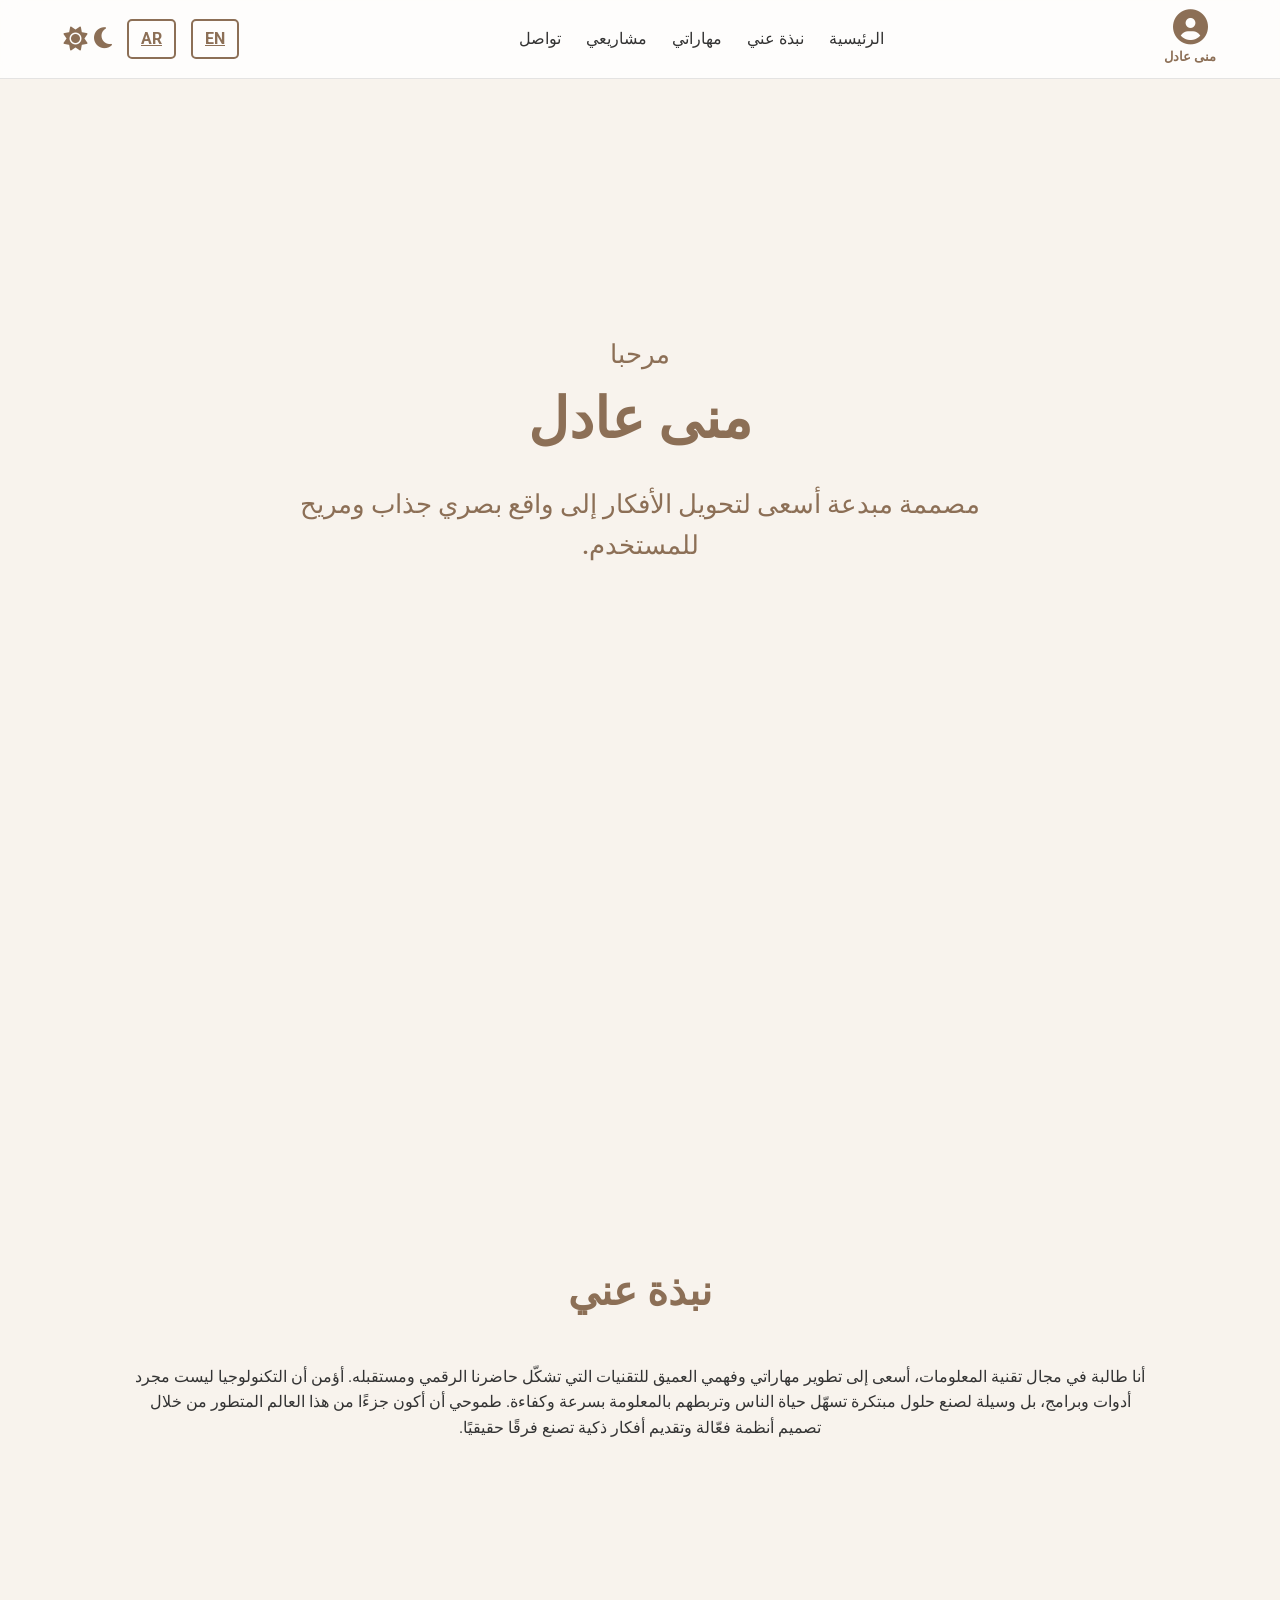
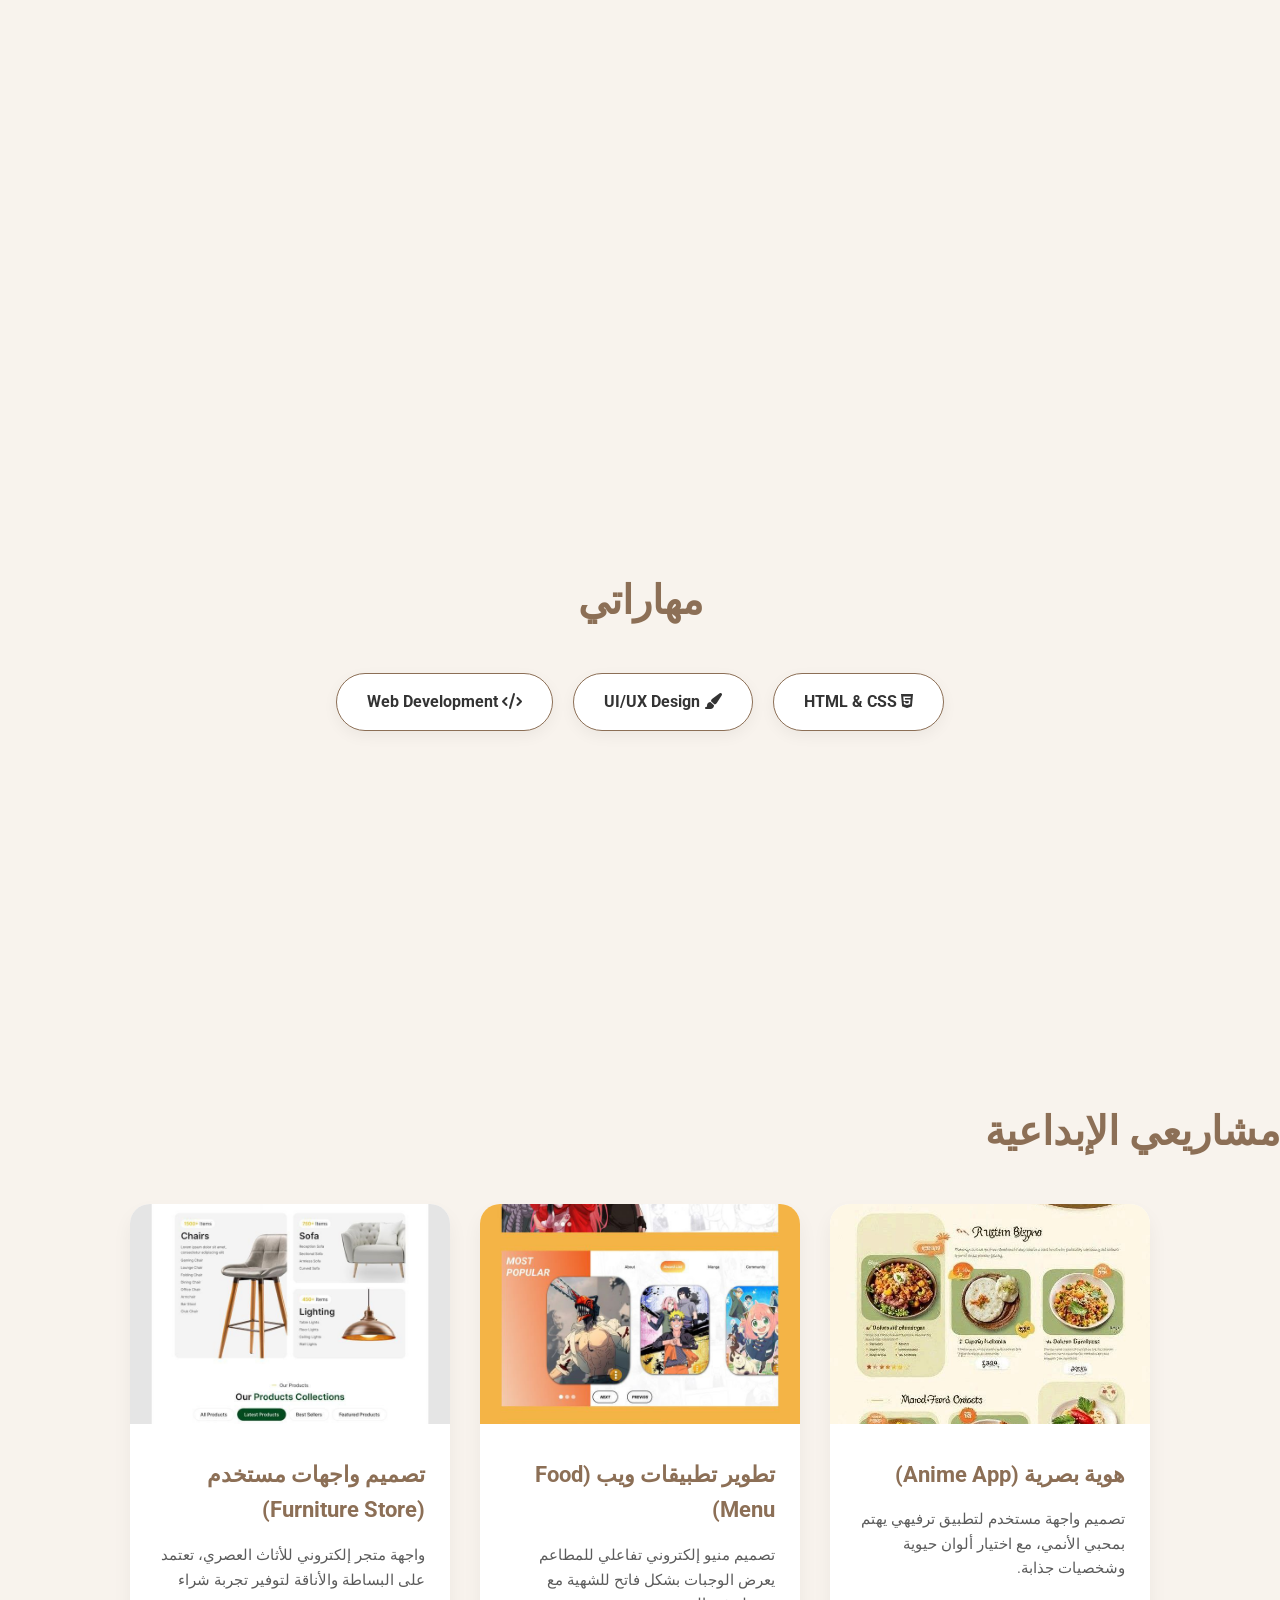
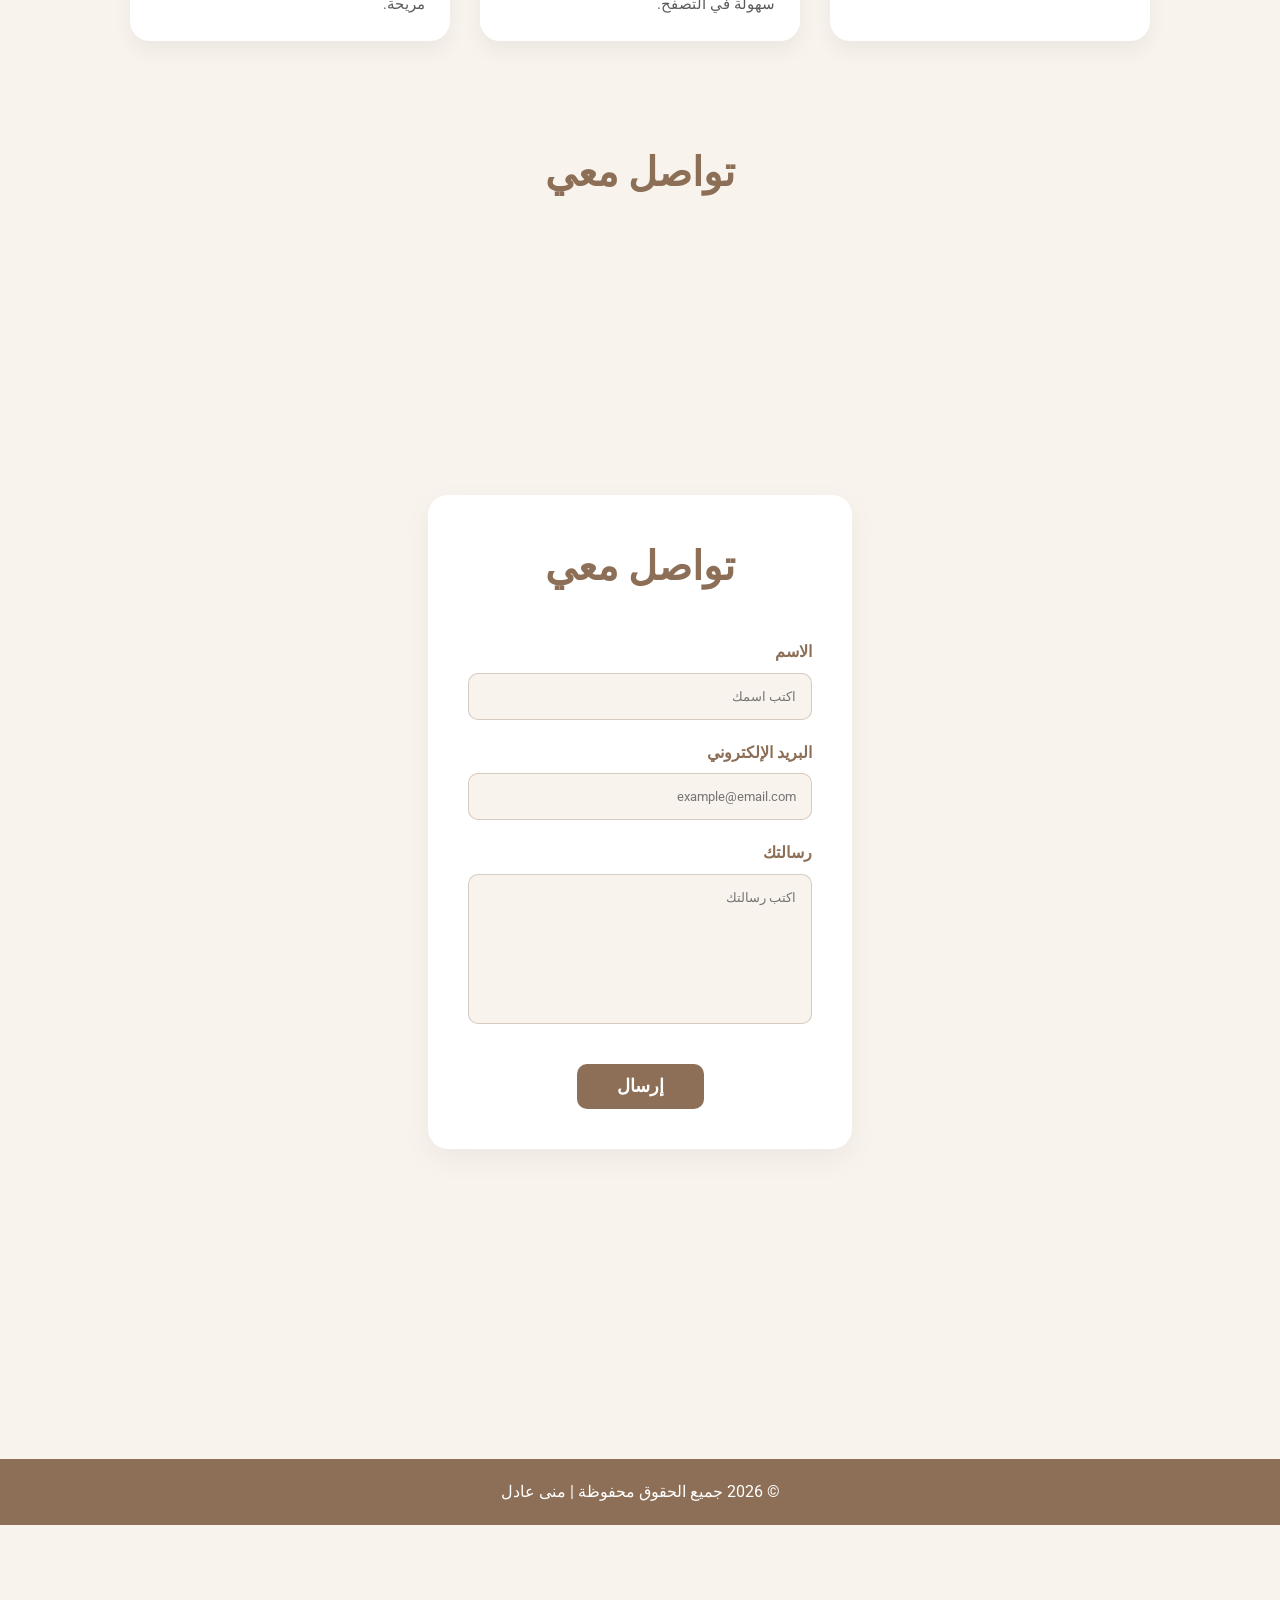
==== index.html @ 7eb638ac "first version" ====
<!DOCTYPE html>
<html lang="ar" dir="rtl">

<head>
    <meta charset="UTF-8">
    <meta name="viewport" content="width=device-width, initial-scale=1.0">
    <title>صفحة منى عادل</title>
    <link rel="stylesheet" href="css/style.css">
    <link
        href="https://fonts.googleapis.com/css2?family=Poppins:wght@400;600&family=Roboto:wght@300;400;500&display=swap"
        rel="stylesheet">
    <link rel="stylesheet" href="https://cdnjs.cloudflare.com/ajax/libs/font-awesome/6.5.0/css/all.min.css">
</head>

<body>
    <input type="checkbox" id="dark-mode-toggle" style="display: none;">

    <nav class="navbar">
        <div class="profile-section">
            <i class="fa-solid fa-user-circle"></i>
            <span>منى عادل</span>
        </div>

        <ul class="nav-links">
            <li><a href="#home">الرئيسية</a></li>
            <li><a href="#about">نبذة عني</a></li>
            <li><a href="#skills">مهاراتي</a></li>
            <li><a href="#projects">مشاريعي</a></li>
            <li><a href="#contact">تواصل</a></li>
        </ul>

        <div class="nav-controls">
            <a href="index1.html" class="lang-btn">EN</a>
            <a href="index.html" class="lang-btn">AR</a>
            <label for="dark-mode-toggle" class="theme-icon">
                <i class="fas fa-moon moon-icon"></i>
                <i class="fas fa-sun sun-icon"></i>
            </label>
        </div>
    </nav>
    <section id="home" class="hero-section">
        <div class="hero-content">
            <p>مرحبا</p>
            <h1>منى عادل</h1>
            <p>مصممة مبدعة أسعى لتحويل الأفكار إلى واقع بصري جذاب ومريح للمستخدم.</p>
        </div>
    </section>

    <section id="about" class="full-section">
        <h2 class="section-title">نبذة عني</h2>
        <div class="section-content">
            <p>أنا طالبة في مجال تقنية المعلومات، أسعى إلى تطوير مهاراتي وفهمي العميق للتقنيات التي تشكّل حاضرنا الرقمي
                ومستقبله. أؤمن أن التكنولوجيا ليست مجرد أدوات وبرامج، بل وسيلة لصنع حلول مبتكرة تسهّل حياة الناس وتربطهم
                بالمعلومة بسرعة وكفاءة. طموحي أن أكون جزءًا من هذا العالم المتطور من خلال تصميم أنظمة فعّالة وتقديم
                أفكار ذكية تصنع فرقًا حقيقيًا.</p>
        </div>
    </section>

    <section id="skills" class="full-section">
        <h2 class="section-title">مهاراتي</h2>
        <div class="skills-grid">
            <div class="skill-item"><i class="fab fa-html5"></i> HTML & CSS</div>
            <div class="skill-item"><i class="fas fa-paint-brush"></i> UI/UX Design</div>
            <div class="skill-item"><i class="fas fa-code"></i> Web Development</div>
        </div>
    </section>

    <section id="projects" class="projects-section">
        <h2 class="section-title">مشاريعي الإبداعية</h2>

        <div class="projects-container">
            <div class="project-card">
                <div class="card-image">
                    <img src="imge/photo1.jpg" alt="تطبيق الأنمي">
                </div>
                <div class="card-content">
                    <h3>هوية بصرية (Anime App)</h3>
                    <p>تصميم واجهة مستخدم لتطبيق ترفيهي يهتم بمحبي الأنمي، مع اختيار ألوان حيوية وشخصيات جذابة.</p>
                </div>
            </div>

            <div class="project-card">
                <div class="card-image">
                    <img src="imge/photo2.jpg" alt="منيو مطعم">
                </div>
                <div class="card-content">
                    <h3>تطوير تطبيقات ويب (Food Menu)</h3>
                    <p>تصميم منيو إلكتروني تفاعلي للمطاعم يعرض الوجبات بشكل فاتح للشهية مع سهولة في التصفح.</p>
                </div>
            </div>

            <div class="project-card">
                <div class="card-image">
                    <img src="imge/photo3.jpg" alt="متجر أثاث">
                </div>
                <div class="card-content">
                    <h3>تصميم واجهات مستخدم (Furniture Store)</h3>
                    <p>واجهة متجر إلكتروني للأثاث العصري، تعتمد على البساطة والأناقة لتوفير تجربة شراء مريحة.</p>
                </div>
            </div>
        </div>
    </section>

    <section id="contact" class="full-section">
        <h2 class="section-title">تواصل معي</h2>
        <div class="contact-links">
            <section id="contact" class="full-section">
                <div class="contact-container">
                    <h2 class="section-title">تواصل معي</h2>
                    <form class="contact-form">
                        <div class="form-group">
                            <label>الاسم</label>
                            <input type="text" placeholder="اكتب اسمك">
                        </div>
                        <div class="form-group">
                            <label>البريد الإلكتروني</label>
                            <input type="email" placeholder="example@email.com">
                        </div>
                        <div class="form-group">
                            <label>رسالتك</label>
                            <textarea placeholder="اكتب رسالتك"></textarea>
                        </div>
                        <button type="submit" class="send-btn">إرسال </button>
                    </form>
                </div>
            </section>

            <footer class="main-footer">
                <p>© 2026 جميع الحقوق محفوظة | منى عادل</p>
            </footer>

</body>

</html>
---- css/style.css ----
/* 1. تعريف المتغيرات والألوان الأساسية */
:root {
    --main-brown: #8C6F56;
    /* البني المستخرج من الصورة */
    --bg-light: #f8f3ed;
    /* لون بيج سادة للأقسام */
    --card-bg: #ffffff;
    /* خلفية البطاقة نهاراً */
    --text-color: #333;
    /* لون النص */
    --nav-bg: rgba(255, 255, 255, 0.8);
    --card-shadow: rgba(0, 0, 0, 0.05);
}

/* 2. إعدادات الوضع الليلي (Dark Mode) */
html:has(#dark-mode-toggle:checked) {
    --bg-light: #1a1a1a;
    /* أسود هادئ للخلفية */
    --card-bg: #2d2620;
    /* بني غامق جداً للبطاقات */
    --text-color: #f5f5f5;
    /* نص فاتح */
    --nav-bg: rgba(26, 31, 24, 0.9);
    --card-shadow: rgba(0, 0, 0, 0.3);
}

/* 3. تنسيقات عامة للموقع */
* {
    margin: 0;
    padding: 0;
    box-sizing: border-box;
}

html {
    scroll-behavior: smooth;
}

body {
    font-family: 'Segoe UI', 'Roboto', sans-serif;
    background-color: var(--bg-light);
    color: var(--text-color);
    transition: 0.4s ease;
    line-height: 1.6;
}

/* 4. تنسيق النيفبار (Navbar) */
.navbar {
    display: flex;
    justify-content: space-between;
    align-items: center;
    padding: 10px 5%;
    direction: rtl;
    background-color: var(--nav-bg);
    backdrop-filter: blur(10px);
    position: fixed;
    width: 100%;
    top: 0;
    z-index: 1000;
    border-bottom: 1px solid rgba(0, 0, 0, 0.1);
}

/* إصلاح قسم البروفايل (الاسم تحت الصورة وباللون البني) */
.profile-section {
    display: flex;
    flex-direction: column;
    /* جعل الاسم تحت الصورة */
    align-items: center;
    color: var(--main-brown) !important;
    /* لون بني دائماً */
}

.profile-section i {
    font-size: 35px;
    color: var(--main-brown);
}

.profile-section span {
    font-size: 13px;
    font-weight: bold;
    margin-top: 2px;
    color: var(--main-brown);
}

.nav-links {
    display: flex;
    gap: 25px;
    list-style: none;
}

.nav-links a {
    text-decoration: none;
    color: var(--text-color);
    font-weight: 500;
    transition: 0.3s;
}

.nav-links a:hover {
    color: var(--main-brown);
}

/* 5. تنسيق الأقسام */
.hero-section {
    height: 100vh;
    background-image: url('imge/photo.jpg');
    background-size: cover;
    background-position: center;
    background-repeat: no-repeat;
    position: relative;
    /* ضروري للتعتيم */
}

/* إصلاح: تعتيم الصفحة الرئيسية في الوضع الليلي */
html:has(#dark-mode-toggle:checked) .hero-section::after {
    content: "";
    position: absolute;
    top: 0;
    left: 0;
    width: 100%;
    height: 100%;
    background-color: rgba(0, 0, 0, 0.4);
    /* طبقة تعتيم سوداء شفافة */
}

.full-section {
    min-height: 100vh;
    padding: 100px 10%;
    display: flex;
    flex-direction: column;
    align-items: center;
    justify-content: center;
    text-align: center;
}

.section-title {
    color: var(--main-brown);
    font-size: 2.5rem;
    margin-bottom: 40px;
    font-weight: bold;
}

/* 6. تنسيق المهارات */
.skills-grid {
    display: flex;
    gap: 20px;
    flex-wrap: wrap;
    justify-content: center;
}

.skill-item {
    background: var(--card-bg);
    padding: 15px 30px;
    border-radius: 50px;
    box-shadow: 0 5px 15px var(--card-shadow);
    border: 1px solid var(--main-brown);
    font-weight: bold;
    color: var(--text-color);
}

/* 7. تنسيق المشاريع */
.projects-container {
    display: flex;
    flex-wrap: wrap;
    gap: 30px;
    justify-content: center;
}

.project-card {
    background-color: var(--card-bg);
    border-radius: 20px;
    overflow: hidden;
    width: 320px;
    box-shadow: 0 10px 20px var(--card-shadow);
    transition: all 0.4s cubic-bezier(0.175, 0.885, 0.32, 1.275);
    cursor: pointer;
}

.project-card:hover {
    transform: translateY(-15px);
    box-shadow: 0 20px 40px rgba(0, 0, 0, 0.2);
}

.card-image img {
    width: 100%;
    height: 220px;
    object-fit: cover;
}

.card-content {
    padding: 25px;
}

.card-content h3 {
    color: var(--main-brown);
    margin-bottom: 15px;
    font-size: 1.4rem;
}

.card-content p {
    color: var(--text-color);
    opacity: 0.8;
    font-size: 0.95rem;
}

/* 8. التحكم في الأيقونات وأزرار اللغة */
.nav-controls {
    display: flex;
    align-items: center;
    gap: 15px;
}

.lang-btn {
    background: none;
    border: 2px solid var(--main-brown);
    color: var(--main-brown);
    /* النص بني من البداية */
    padding: 5px 12px;
    cursor: pointer;
    border-radius: 5px;
    font-weight: bold;
    transition: 0.3s;
}

/* إصلاح: تغطية الزر باللون البني عند التأشير */
.lang-btn:hover {
    background-color: var(--main-brown);
    color: #ffffff;
}

#dark-mode-toggle {
    display: none;
}

.theme-icon {
    font-size: 24px;
    cursor: pointer;
    color: var(--main-brown);
}

.sun-icon {
    display: none;
}

html:has(#dark-mode-toggle:checked) .moon-icon {
    display: none;
}

html:has(#dark-mode-toggle:checked) .sun-icon {
    display: inline-block;
    color: #ffdb58;
}

/* 9. التوافق مع الجوال */
@media (max-width: 768px) {
    .projects-container {
        flex-direction: column;
        align-items: center;
    }

    .navbar {
        padding: 10px 2%;
    }

    .nav-links {
        display: none;
    }
}

/* تنسيق القسم الرئيسي لضمان التوسيط الكامل */
.hero-section {
    height: 100vh;
    display: flex;
    justify-content: center;
    /* توسيط أفقي */
    align-items: center;
    /* توسيط عمودي */
    text-align: center;
    position: relative;
    overflow: hidden;
}

/* تنسيق محتوى النص باللون البني */
.hero-content {
    z-index: 5;
    /* لضمان ظهوره فوق الخلفية */
    width: 100%;
    max-width: 800px;
    padding: 20px;
}

.hero-content h1 {
    font-size: 3.5rem;
    color: #8C6F56;
    /* لونك البني المعتمد */
    margin-bottom: 20px;
    font-weight: bold;
}

.hero-content p {
    font-size: 1.6rem;
    color: #8C6F56;
    /* لونك البني المعتمد */
    line-height: 1.6;
    font-weight: 500;
}

/* الوضع الليلي: تفتيح البني قليلاً ليبقى واضحاً في الظلام */
html:has(#dark-mode-toggle:checked) .hero-content h1,
html:has(#dark-mode-toggle:checked) .hero-content p {
    color: #b59a83;
    /* درجة بني فاتحة ومريحة للعين */
}

/* تنسيق قسم تواصل معي - جعل الصندوق كبيراً */
.contact-container {
    width: 90%;
    max-width: 800px;
    margin: 150px;
    background: var(--card-bg);
    padding: 40px;
    border-radius: 20px;
    box-shadow: 0 10px 30px var(--card-shadow);
    display: block;
}

.contact-form {
    display: flex;
    flex-direction: column;
    gap: 20px;
    text-align: right;
}

.form-group {
    display: flex;
    flex-direction: column;
    gap: 8px;
}

.form-group label {
    color: var(--main-brown);
    font-weight: bold;
    font-size: 1rem;
}

.form-group input,
.form-group textarea {
    padding: 15px;
    /* تكبير مساحة الكتابة قليلاً */
    border: 1px solid rgba(140, 111, 86, 0.3);
    border-radius: 10px;
    background: var(--bg-light);
    color: var(--text-color);
    font-family: inherit;
    outline: none;
    transition: 0.3s;
}

.form-group input:focus,
.form-group textarea:focus {
    border-color: var(--main-brown);
    box-shadow: 0 0 8px rgba(140, 111, 86, 0.2);
}

.form-group textarea {
    height: 150px;
    /* زيادة طول مربع الرسالة */
    resize: none;
}

/* زر الإرسال - تم تعديله ليكون في الوسط */
.send-btn {
    background-color: var(--main-brown);
    color: white;
    padding: 12px 40px;
    /* زيادة العرض الجانبي للزر ليظهر بشكل أرتب */
    border: none;
    border-radius: 10px;
    font-weight: bold;
    cursor: pointer;
    transition: 0.3s ease;
    font-size: 1.1rem;
    margin: 20px auto 0;
    /* التوسيط: margin-left و margin-right بقيمة auto */
    width: fit-content;
    /* الزر يأخذ حجم النص فقط لكي يتوسط */
    display: block;
    /* لضمان عمل التوسيط */
}

.send-btn:hover {
    background-color: #6d5642;
    transform: translateY(-2px);
}

/* --- الفوتر (الشريط البني الممتد بالكامل) --- */
.main-footer {
    background-color: #8C6F56;
    /* لونك البني المعتمد */
    color: #ffffff;
    text-align: center;
    padding: 20px 0;
    width: 100vw;
    /* يغطي عرض الشاشة بالكامل */
    position: relative;
    margin-right: calc(-50vw + 50%);
    /* سر التوسيط ليمتد للحواف */
    margin-left: calc(-50vw + 50%);
    margin-top: 60px;
}

/* --- تركيز خاص على الوضع الليلي (Dark Mode) --- */

/* 1. تحويل خلفية الصندوق للون غامق */
html:has(#dark-mode-toggle:checked) .contact-container {
    background: #2d2620;
    /* بني غامق جداً متناسق مع تصميمك */
    box-shadow: 0 10px 30px rgba(0, 0, 0, 0.3);
}

/* 2. تحويل حقول الإدخال لتناسب الظلام */
html:has(#dark-mode-toggle:checked) .form-group input,
html:has(#dark-mode-toggle:checked) .form-group textarea {
    background-color: #1a1a1a;
    border: 1px solid #4a3f35;
    color: #f8f3ed;
}

/* 3. تغيير لون شريط الحقوق في الليل ليصبح أكثر فخامة */
html:has(#dark-mode-toggle:checked) .main-footer {
    background-color: #1a1510;
    /* درجة أغمق لراحة العين */
    border-top: 1px solid #8C6F56;
}

/* 4. تغيير لون نصوص العناوين داخل الصندوق في الليل */
html:has(#dark-mode-toggle:checked) .form-group label,
html:has(#dark-mode-toggle:checked) .section-title {
    color: #b59a83;
    /* بني فاتح يلمع في الظلام */
}
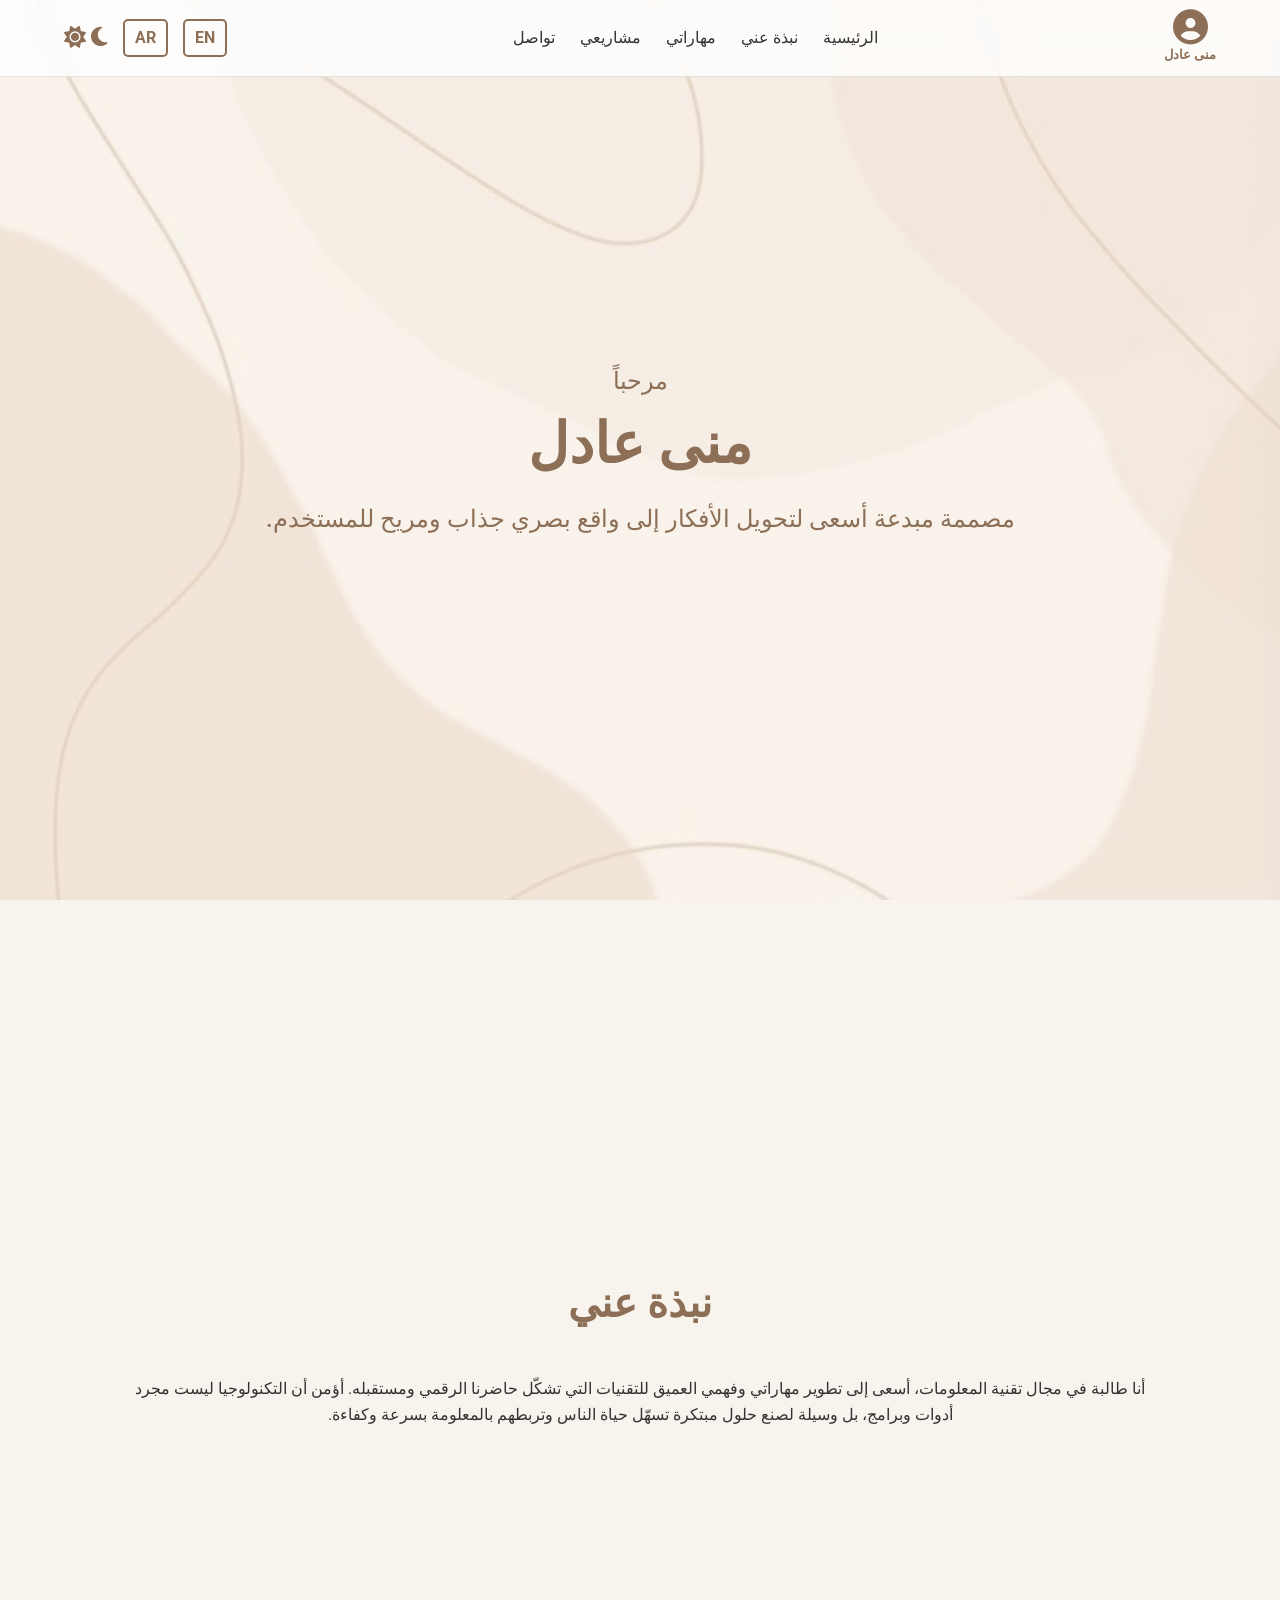
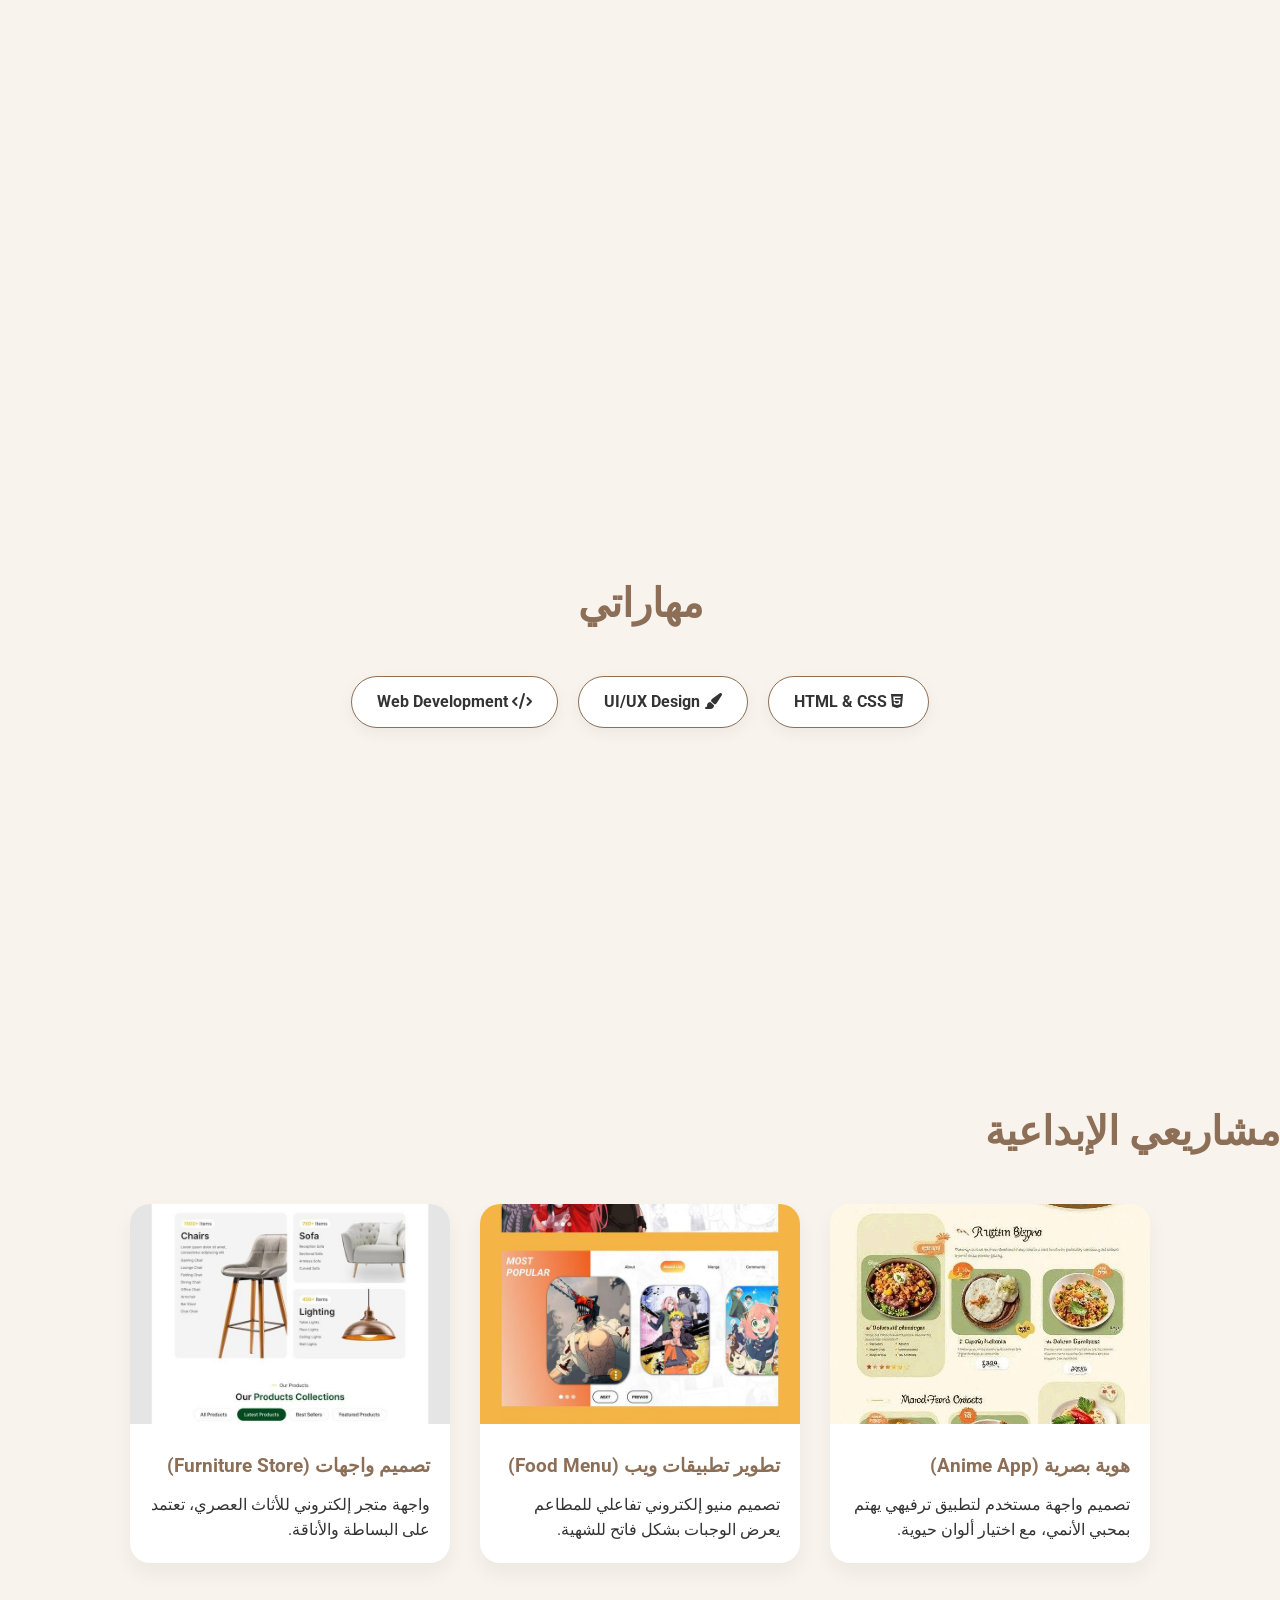
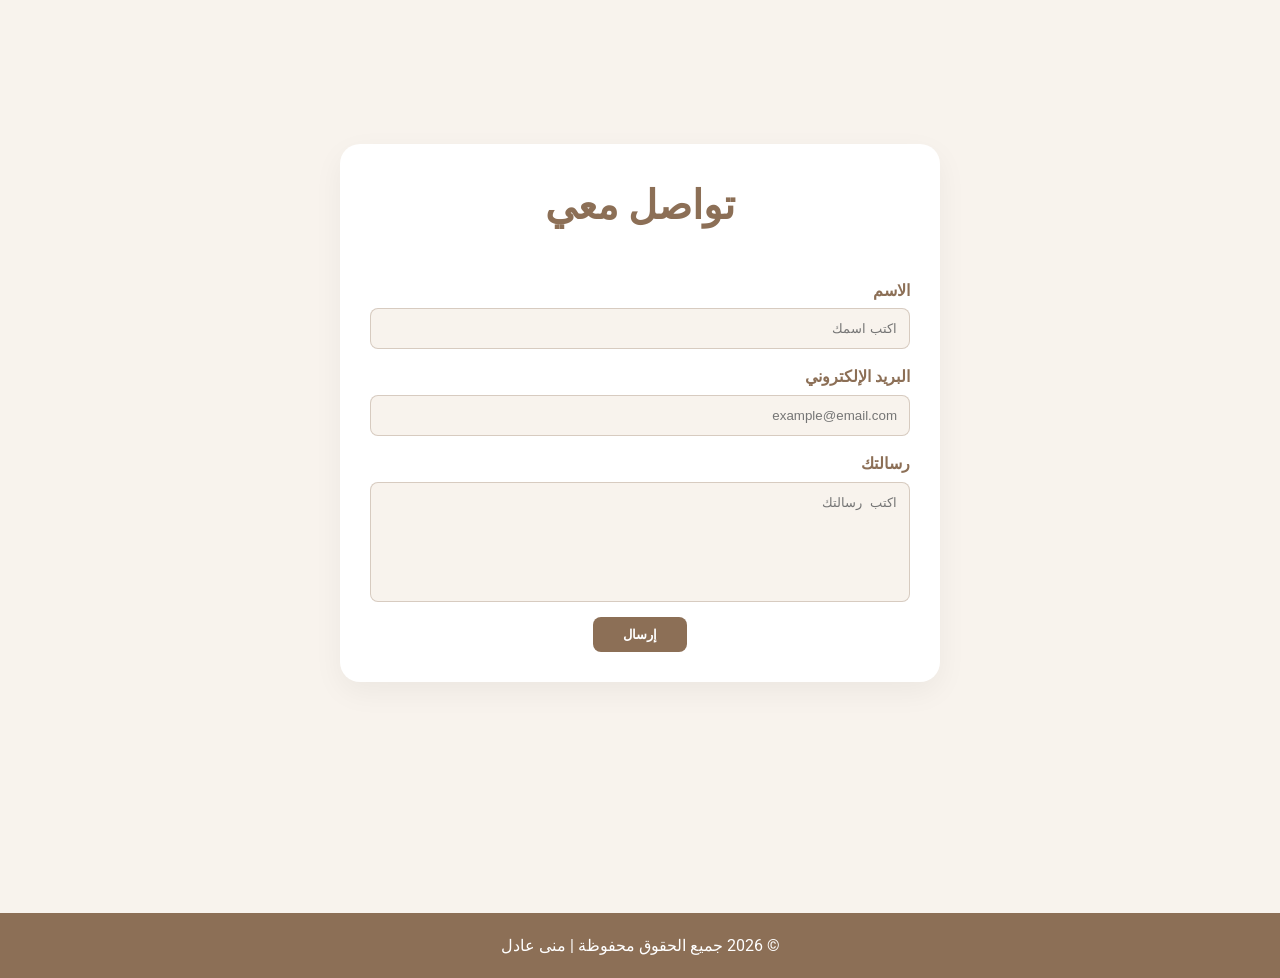
==== commit a258ab20: "Fixed image issue and improved mobile responsiveness" ====
--- a/index.html
+++ b/index.html
@@ -6,9 +6,7 @@
     <meta name="viewport" content="width=device-width, initial-scale=1.0">
     <title>صفحة منى عادل</title>
     <link rel="stylesheet" href="css/style.css">
-    <link
-        href="https://fonts.googleapis.com/css2?family=Poppins:wght@400;600&family=Roboto:wght@300;400;500&display=swap"
-        rel="stylesheet">
+    <link href="https://fonts.googleapis.com/css2?family=Poppins:wght@400;600&family=Roboto:wght@300;400;500&display=swap" rel="stylesheet">
     <link rel="stylesheet" href="https://cdnjs.cloudflare.com/ajax/libs/font-awesome/6.5.0/css/all.min.css">
 </head>
 
@@ -38,9 +36,10 @@
             </label>
         </div>
     </nav>
+
     <section id="home" class="hero-section">
         <div class="hero-content">
-            <p>مرحبا</p>
+            <p>مرحباً</p>
             <h1>منى عادل</h1>
             <p>مصممة مبدعة أسعى لتحويل الأفكار إلى واقع بصري جذاب ومريح للمستخدم.</p>
         </div>
@@ -49,10 +48,7 @@
     <section id="about" class="full-section">
         <h2 class="section-title">نبذة عني</h2>
         <div class="section-content">
-            <p>أنا طالبة في مجال تقنية المعلومات، أسعى إلى تطوير مهاراتي وفهمي العميق للتقنيات التي تشكّل حاضرنا الرقمي
-                ومستقبله. أؤمن أن التكنولوجيا ليست مجرد أدوات وبرامج، بل وسيلة لصنع حلول مبتكرة تسهّل حياة الناس وتربطهم
-                بالمعلومة بسرعة وكفاءة. طموحي أن أكون جزءًا من هذا العالم المتطور من خلال تصميم أنظمة فعّالة وتقديم
-                أفكار ذكية تصنع فرقًا حقيقيًا.</p>
+            <p>أنا طالبة في مجال تقنية المعلومات، أسعى إلى تطوير مهاراتي وفهمي العميق للتقنيات التي تشكّل حاضرنا الرقمي ومستقبله. أؤمن أن التكنولوجيا ليست مجرد أدوات وبرامج، بل وسيلة لصنع حلول مبتكرة تسهّل حياة الناس وتربطهم بالمعلومة بسرعة وكفاءة.</p>
         </div>
     </section>
 
@@ -67,7 +63,6 @@
 
     <section id="projects" class="projects-section">
         <h2 class="section-title">مشاريعي الإبداعية</h2>
-
         <div class="projects-container">
             <div class="project-card">
                 <div class="card-image">
@@ -75,60 +70,53 @@
                 </div>
                 <div class="card-content">
                     <h3>هوية بصرية (Anime App)</h3>
-                    <p>تصميم واجهة مستخدم لتطبيق ترفيهي يهتم بمحبي الأنمي، مع اختيار ألوان حيوية وشخصيات جذابة.</p>
+                    <p>تصميم واجهة مستخدم لتطبيق ترفيهي يهتم بمحبي الأنمي، مع اختيار ألوان حيوية.</p>
                 </div>
             </div>
-
             <div class="project-card">
                 <div class="card-image">
                     <img src="imge/photo2.jpg" alt="منيو مطعم">
                 </div>
                 <div class="card-content">
                     <h3>تطوير تطبيقات ويب (Food Menu)</h3>
-                    <p>تصميم منيو إلكتروني تفاعلي للمطاعم يعرض الوجبات بشكل فاتح للشهية مع سهولة في التصفح.</p>
+                    <p>تصميم منيو إلكتروني تفاعلي للمطاعم يعرض الوجبات بشكل فاتح للشهية.</p>
                 </div>
             </div>
-
             <div class="project-card">
                 <div class="card-image">
                     <img src="imge/photo3.jpg" alt="متجر أثاث">
                 </div>
                 <div class="card-content">
-                    <h3>تصميم واجهات مستخدم (Furniture Store)</h3>
-                    <p>واجهة متجر إلكتروني للأثاث العصري، تعتمد على البساطة والأناقة لتوفير تجربة شراء مريحة.</p>
+                    <h3>تصميم واجهات (Furniture Store)</h3>
+                    <p>واجهة متجر إلكتروني للأثاث العصري، تعتمد على البساطة والأناقة.</p>
                 </div>
             </div>
         </div>
     </section>
+    <section id="contact" class="full-section">
+        <div class="contact-container">
+            <h2 class="section-title">تواصل معي</h2>
+            <form class="contact-form">
+                <div class="form-group">
+                    <label>الاسم</label>
+                    <input type="text" placeholder="اكتب اسمك" required>
+                </div>
+                <div class="form-group">
+                    <label>البريد الإلكتروني</label>
+                    <input type="email" placeholder="example@email.com" required>
+                </div>
+                <div class="form-group">
+                    <label>رسالتك</label>
+                    <textarea placeholder="اكتب رسالتك" required></textarea>
+                </div>
+                <button type="submit" class="send-btn">إرسال</button>
+            </form>
+        </div>
+    </section>
 
-    <section id="contact" class="full-section">
-        <h2 class="section-title">تواصل معي</h2>
-        <div class="contact-links">
-            <section id="contact" class="full-section">
-                <div class="contact-container">
-                    <h2 class="section-title">تواصل معي</h2>
-                    <form class="contact-form">
-                        <div class="form-group">
-                            <label>الاسم</label>
-                            <input type="text" placeholder="اكتب اسمك">
-                        </div>
-                        <div class="form-group">
-                            <label>البريد الإلكتروني</label>
-                            <input type="email" placeholder="example@email.com">
-                        </div>
-                        <div class="form-group">
-                            <label>رسالتك</label>
-                            <textarea placeholder="اكتب رسالتك"></textarea>
-                        </div>
-                        <button type="submit" class="send-btn">إرسال </button>
-                    </form>
-                </div>
-            </section>
-
-            <footer class="main-footer">
-                <p>© 2026 جميع الحقوق محفوظة | منى عادل</p>
-            </footer>
+    <footer class="main-footer">
+        <p>© 2026 جميع الحقوق محفوظة | منى عادل</p>
+    </footer>
 
 </body>
-
 </html>
--- a/css/style.css
+++ b/css/style.css
@@ -1,30 +1,27 @@
-/* 1. تعريف المتغيرات والألوان الأساسية */
+/* =========================================
+   1. المتغيرات والوضع الليلي (Root & Dark Mode)
+   ========================================= */
 :root {
     --main-brown: #8C6F56;
-    /* البني المستخرج من الصورة */
     --bg-light: #f8f3ed;
-    /* لون بيج سادة للأقسام */
     --card-bg: #ffffff;
-    /* خلفية البطاقة نهاراً */
     --text-color: #333;
-    /* لون النص */
     --nav-bg: rgba(255, 255, 255, 0.8);
     --card-shadow: rgba(0, 0, 0, 0.05);
-}
-
-/* 2. إعدادات الوضع الليلي (Dark Mode) */
+    --transition: 0.4s ease;
+}
+
 html:has(#dark-mode-toggle:checked) {
     --bg-light: #1a1a1a;
-    /* أسود هادئ للخلفية */
     --card-bg: #2d2620;
-    /* بني غامق جداً للبطاقات */
     --text-color: #f5f5f5;
-    /* نص فاتح */
     --nav-bg: rgba(26, 31, 24, 0.9);
     --card-shadow: rgba(0, 0, 0, 0.3);
 }
 
-/* 3. تنسيقات عامة للموقع */
+/* =========================================
+   2. الإعدادات العامة (General Styles)
+   ========================================= */
 * {
     margin: 0;
     padding: 0;
@@ -39,11 +36,15 @@
     font-family: 'Segoe UI', 'Roboto', sans-serif;
     background-color: var(--bg-light);
     color: var(--text-color);
-    transition: 0.4s ease;
+    transition: var(--transition);
     line-height: 1.6;
-}
-
-/* 4. تنسيق النيفبار (Navbar) */
+    overflow-x: hidden;
+    /* لمنع التمرير الأفقي بسبب الفوتر */
+}
+
+/* =========================================
+   3. النيفبار (Navbar)
+   ========================================= */
 .navbar {
     display: flex;
     justify-content: space-between;
@@ -59,26 +60,20 @@
     border-bottom: 1px solid rgba(0, 0, 0, 0.1);
 }
 
-/* إصلاح قسم البروفايل (الاسم تحت الصورة وباللون البني) */
 .profile-section {
     display: flex;
     flex-direction: column;
-    /* جعل الاسم تحت الصورة */
-    align-items: center;
-    color: var(--main-brown) !important;
-    /* لون بني دائماً */
+    align-items: center;
+    color: var(--main-brown);
 }
 
 .profile-section i {
     font-size: 35px;
-    color: var(--main-brown);
 }
 
 .profile-section span {
     font-size: 13px;
     font-weight: bold;
-    margin-top: 2px;
-    color: var(--main-brown);
 }
 
 .nav-links {
@@ -98,29 +93,39 @@
     color: var(--main-brown);
 }
 
-/* 5. تنسيق الأقسام */
+/* =========================================
+   4. الصفحة الرئيسية (Hero Section)
+   ========================================= */
 .hero-section {
     height: 100vh;
-    background-image: url('imge/photo.jpg');
-    background-size: cover;
-    background-position: center;
-    background-repeat: no-repeat;
-    position: relative;
-    /* ضروري للتعتيم */
-}
-
-/* إصلاح: تعتيم الصفحة الرئيسية في الوضع الليلي */
-html:has(#dark-mode-toggle:checked) .hero-section::after {
-    content: "";
-    position: absolute;
-    top: 0;
-    left: 0;
-    width: 100%;
-    height: 100%;
-    background-color: rgba(0, 0, 0, 0.4);
-    /* طبقة تعتيم سوداء شفافة */
-}
-
+    background: linear-gradient(rgba(248, 243, 237, 0.7), rgba(248, 243, 237, 0.7)),
+        url('../imge/photo.jpg') no-repeat center center/cover;
+    display: flex;
+    justify-content: center;
+    align-items: center;
+    text-align: center;
+}
+
+.hero-content {
+    max-width: 800px;
+    padding: 20px;
+}
+
+.hero-content h1 {
+    font-size: 3.5rem;
+    color: var(--main-brown);
+    margin-bottom: 10px;
+}
+
+.hero-content p {
+    font-size: 1.5rem;
+    color: var(--main-brown);
+    font-weight: 500;
+}
+
+/* =========================================
+   5. تنسيقات الأقسام العامة (Sections)
+   ========================================= */
 .full-section {
     min-height: 100vh;
     padding: 100px 10%;
@@ -135,10 +140,11 @@
     color: var(--main-brown);
     font-size: 2.5rem;
     margin-bottom: 40px;
-    font-weight: bold;
-}
-
-/* 6. تنسيق المهارات */
+}
+
+/* =========================================
+   6. المهارات والمشاريع (Skills & Projects)
+   ========================================= */
 .skills-grid {
     display: flex;
     gap: 20px;
@@ -148,20 +154,19 @@
 
 .skill-item {
     background: var(--card-bg);
-    padding: 15px 30px;
+    padding: 12px 25px;
     border-radius: 50px;
     box-shadow: 0 5px 15px var(--card-shadow);
     border: 1px solid var(--main-brown);
     font-weight: bold;
-    color: var(--text-color);
-}
-
-/* 7. تنسيق المشاريع */
+}
+
 .projects-container {
     display: flex;
     flex-wrap: wrap;
     gap: 30px;
     justify-content: center;
+    width: 100%;
 }
 
 .project-card {
@@ -170,13 +175,12 @@
     overflow: hidden;
     width: 320px;
     box-shadow: 0 10px 20px var(--card-shadow);
-    transition: all 0.4s cubic-bezier(0.175, 0.885, 0.32, 1.275);
-    cursor: pointer;
+    transition: 0.4s cubic-bezier(0.175, 0.885, 0.32, 1.275);
 }
 
 .project-card:hover {
-    transform: translateY(-15px);
-    box-shadow: 0 20px 40px rgba(0, 0, 0, 0.2);
+    transform: translateY(-10px);
+    box-shadow: 0 15px 30px rgba(0, 0, 0, 0.2);
 }
 
 .card-image img {
@@ -186,22 +190,17 @@
 }
 
 .card-content {
-    padding: 25px;
+    padding: 20px;
 }
 
 .card-content h3 {
     color: var(--main-brown);
-    margin-bottom: 15px;
-    font-size: 1.4rem;
-}
-
-.card-content p {
-    color: var(--text-color);
-    opacity: 0.8;
-    font-size: 0.95rem;
-}
-
-/* 8. التحكم في الأيقونات وأزرار اللغة */
+    margin-bottom: 10px;
+}
+
+/* =========================================
+   7. أدوات التحكم (Controls & Toggle)
+   ========================================= */
 .nav-controls {
     display: flex;
     align-items: center;
@@ -209,29 +208,22 @@
 }
 
 .lang-btn {
-    background: none;
+    text-decoration: none;
     border: 2px solid var(--main-brown);
     color: var(--main-brown);
-    /* النص بني من البداية */
-    padding: 5px 12px;
-    cursor: pointer;
+    padding: 4px 10px;
     border-radius: 5px;
     font-weight: bold;
     transition: 0.3s;
 }
 
-/* إصلاح: تغطية الزر باللون البني عند التأشير */
 .lang-btn:hover {
-    background-color: var(--main-brown);
-    color: #ffffff;
-}
-
-#dark-mode-toggle {
-    display: none;
+    background: var(--main-brown);
+    color: #fff;
 }
 
 .theme-icon {
-    font-size: 24px;
+    font-size: 22px;
     cursor: pointer;
     color: var(--main-brown);
 }
@@ -240,200 +232,125 @@
     display: none;
 }
 
+/* تبديل الأيقونات */
 html:has(#dark-mode-toggle:checked) .moon-icon {
     display: none;
 }
 
 html:has(#dark-mode-toggle:checked) .sun-icon {
-    display: inline-block;
+    display: block;
     color: #ffdb58;
 }
 
-/* 9. التوافق مع الجوال */
-@media (max-width: 768px) {
-    .projects-container {
-        flex-direction: column;
-        align-items: center;
-    }
-
-    .navbar {
-        padding: 10px 2%;
-    }
-
-    .nav-links {
-        display: none;
-    }
-}
-
-/* تنسيق القسم الرئيسي لضمان التوسيط الكامل */
-.hero-section {
-    height: 100vh;
-    display: flex;
-    justify-content: center;
-    /* توسيط أفقي */
-    align-items: center;
-    /* توسيط عمودي */
-    text-align: center;
-    position: relative;
-    overflow: hidden;
-}
-
-/* تنسيق محتوى النص باللون البني */
-.hero-content {
-    z-index: 5;
-    /* لضمان ظهوره فوق الخلفية */
+/* =========================================
+   8. قسم التواصل (Contact Form)
+   ========================================= */
+.contact-container {
     width: 100%;
-    max-width: 800px;
-    padding: 20px;
-}
-
-.hero-content h1 {
-    font-size: 3.5rem;
-    color: #8C6F56;
-    /* لونك البني المعتمد */
-    margin-bottom: 20px;
-    font-weight: bold;
-}
-
-.hero-content p {
-    font-size: 1.6rem;
-    color: #8C6F56;
-    /* لونك البني المعتمد */
-    line-height: 1.6;
-    font-weight: 500;
-}
-
-/* الوضع الليلي: تفتيح البني قليلاً ليبقى واضحاً في الظلام */
-html:has(#dark-mode-toggle:checked) .hero-content h1,
-html:has(#dark-mode-toggle:checked) .hero-content p {
-    color: #b59a83;
-    /* درجة بني فاتحة ومريحة للعين */
-}
-
-/* تنسيق قسم تواصل معي - جعل الصندوق كبيراً */
-.contact-container {
-    width: 90%;
-    max-width: 800px;
-    margin: 150px;
+    max-width: 600px;
     background: var(--card-bg);
-    padding: 40px;
+    padding: 30px;
     border-radius: 20px;
     box-shadow: 0 10px 30px var(--card-shadow);
-    display: block;
 }
 
 .contact-form {
     display: flex;
     flex-direction: column;
-    gap: 20px;
+    gap: 15px;
     text-align: right;
 }
 
 .form-group {
     display: flex;
     flex-direction: column;
-    gap: 8px;
+    gap: 5px;
 }
 
 .form-group label {
     color: var(--main-brown);
     font-weight: bold;
-    font-size: 1rem;
 }
 
 .form-group input,
 .form-group textarea {
-    padding: 15px;
-    /* تكبير مساحة الكتابة قليلاً */
+    padding: 12px;
     border: 1px solid rgba(140, 111, 86, 0.3);
-    border-radius: 10px;
+    border-radius: 8px;
     background: var(--bg-light);
     color: var(--text-color);
-    font-family: inherit;
     outline: none;
+}
+
+.form-group textarea {
+    height: 120px;
+    resize: none;
+}
+
+.send-btn {
+    background: var(--main-brown);
+    color: #fff;
+    padding: 10px 30px;
+    border: none;
+    border-radius: 8px;
+    font-weight: bold;
+    cursor: pointer;
+    align-self: center;
     transition: 0.3s;
 }
 
-.form-group input:focus,
-.form-group textarea:focus {
-    border-color: var(--main-brown);
-    box-shadow: 0 0 8px rgba(140, 111, 86, 0.2);
-}
-
-.form-group textarea {
-    height: 150px;
-    /* زيادة طول مربع الرسالة */
-    resize: none;
-}
-
-/* زر الإرسال - تم تعديله ليكون في الوسط */
-.send-btn {
+.send-btn:hover {
+    opacity: 0.9;
+    transform: scale(1.05);
+}
+
+/* =========================================
+   10. التوافق مع الجوال (Responsive Design)
+   ========================================= */
+@media (max-width: 768px) {
+    .navbar {
+        flex-wrap: wrap;
+        /* يسمح للعناصر بالنزول لسطر جديد عند ضيق المساحة */
+        justify-content: center;
+        /* يضمن بقاء العناصر في المنتصف */
+        gap: 15px;
+        padding: 10px;
+    }
+
+    .nav-links {
+        order: 2;
+        /* يجعل الروابط تظهر في السطر الثاني */
+        width: 100%;
+        /* تأخذ العرض كامل لضمان التنسيق */
+        justify-content: center;
+        gap: 15px;
+        font-size: 0.85rem;
+    }
+
+    .profile-section {
+        order: 1;
+        /* يبقى البروفايل في الأعلى */
+    }
+
+    .nav-controls {
+        order: 1;
+        /* تبقى أزرار اللغة والوضع الليلي في الأعلى بجانب البروفايل */
+    }
+
+    /* تصغير نصوص الهيرو لتناسب الشاشة الصغيرة */
+    .hero-content h1 {
+        font-size: 2.2rem;
+    }
+
+    .hero-content p {
+        font-size: 1.1rem;
+    }
+}
+
+.main-footer {
     background-color: var(--main-brown);
-    color: white;
-    padding: 12px 40px;
-    /* زيادة العرض الجانبي للزر ليظهر بشكل أرتب */
-    border: none;
-    border-radius: 10px;
-    font-weight: bold;
-    cursor: pointer;
-    transition: 0.3s ease;
-    font-size: 1.1rem;
-    margin: 20px auto 0;
-    /* التوسيط: margin-left و margin-right بقيمة auto */
-    width: fit-content;
-    /* الزر يأخذ حجم النص فقط لكي يتوسط */
-    display: block;
-    /* لضمان عمل التوسيط */
-}
-
-.send-btn:hover {
-    background-color: #6d5642;
-    transform: translateY(-2px);
-}
-
-/* --- الفوتر (الشريط البني الممتد بالكامل) --- */
-.main-footer {
-    background-color: #8C6F56;
-    /* لونك البني المعتمد */
-    color: #ffffff;
+    color: #fff;
     text-align: center;
     padding: 20px 0;
-    width: 100vw;
-    /* يغطي عرض الشاشة بالكامل */
-    position: relative;
-    margin-right: calc(-50vw + 50%);
-    /* سر التوسيط ليمتد للحواف */
-    margin-left: calc(-50vw + 50%);
-    margin-top: 60px;
-}
-
-/* --- تركيز خاص على الوضع الليلي (Dark Mode) --- */
-
-/* 1. تحويل خلفية الصندوق للون غامق */
-html:has(#dark-mode-toggle:checked) .contact-container {
-    background: #2d2620;
-    /* بني غامق جداً متناسق مع تصميمك */
-    box-shadow: 0 10px 30px rgba(0, 0, 0, 0.3);
-}
-
-/* 2. تحويل حقول الإدخال لتناسب الظلام */
-html:has(#dark-mode-toggle:checked) .form-group input,
-html:has(#dark-mode-toggle:checked) .form-group textarea {
-    background-color: #1a1a1a;
-    border: 1px solid #4a3f35;
-    color: #f8f3ed;
-}
-
-/* 3. تغيير لون شريط الحقوق في الليل ليصبح أكثر فخامة */
-html:has(#dark-mode-toggle:checked) .main-footer {
-    background-color: #1a1510;
-    /* درجة أغمق لراحة العين */
-    border-top: 1px solid #8C6F56;
-}
-
-/* 4. تغيير لون نصوص العناوين داخل الصندوق في الليل */
-html:has(#dark-mode-toggle:checked) .form-group label,
-html:has(#dark-mode-toggle:checked) .section-title {
-    color: #b59a83;
-    /* بني فاتح يلمع في الظلام */
+    margin-top: 50px;
 }
